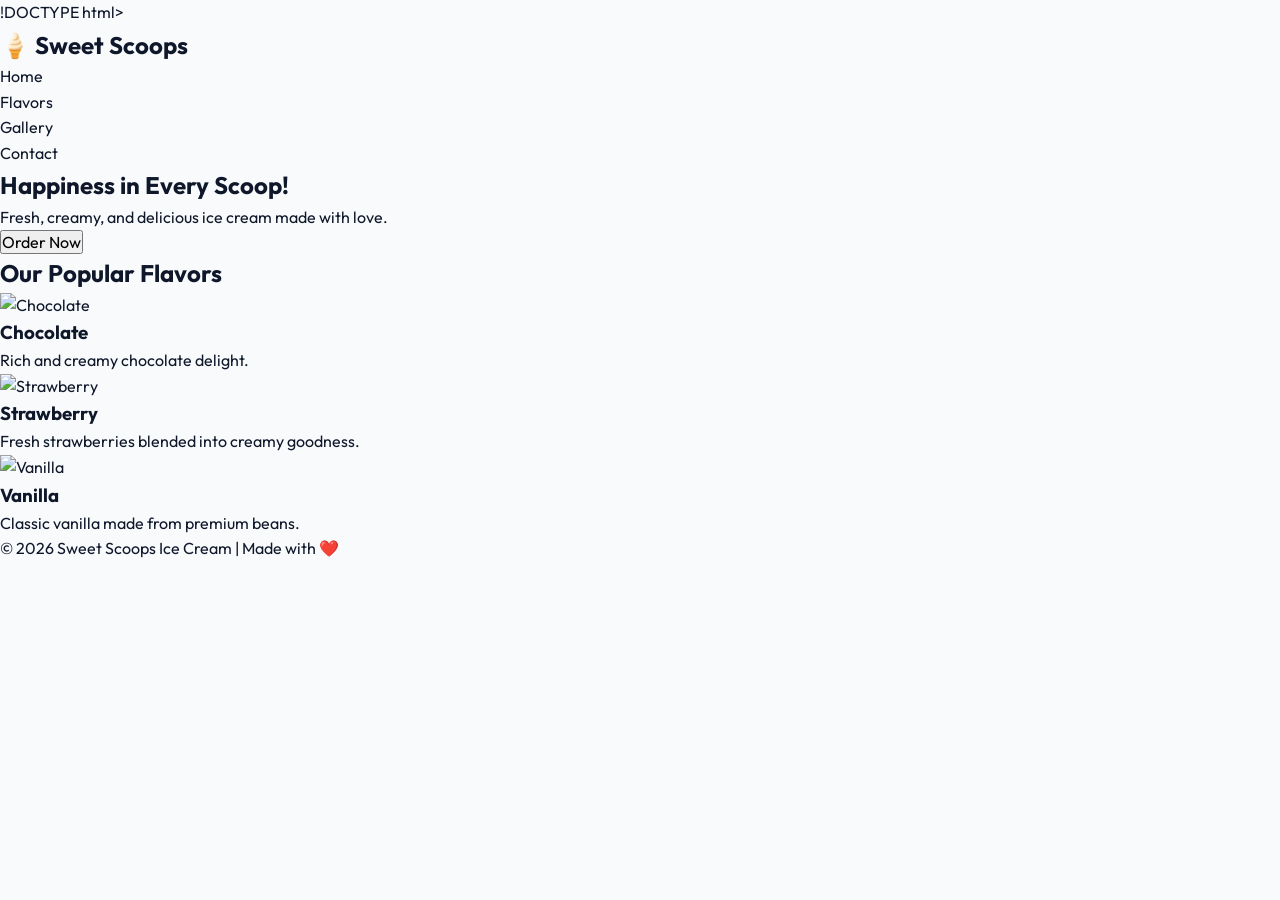
==== index.html @ f9d22973 "first commit" ====
!DOCTYPE html>
<html lang="en">
<head>
    <meta charset="UTF-8">
    <meta name="viewport" content="width=device-width, initial-scale=1.0">
    <title>Sweet Scoops Ice Cream</title>
    <link rel="stylesheet" href="style.css">
</head>
<body>

    <!-- Header -->
    <header>
        <nav>
            <h1>🍦 Sweet Scoops</h1>
            <ul>
                <li><a href="#">Home</a></li>
                <li><a href="#">Flavors</a></li>
                <li><a href="#">Gallery</a></li>
                <li><a href="#">Contact</a></li>
            </ul>
        </nav>
    </header>

    <!-- Hero Section -->
    <section class="hero">
        <div class="hero-text">
            <h2>Happiness in Every Scoop!</h2>
            <p>Fresh, creamy, and delicious ice cream made with love.</p>
            <button>Order Now</button>
        </div>
    </section>

    <!-- Featured Flavors -->
    <section class="flavors">
        <h2>Our Popular Flavors</h2>

        <div class="cards">
            <div class="card">
                <img src="https://images.unsplash.com/photo-1563805042-7684c019e1cb?w=400" alt="Chocolate">
                <h3>Chocolate</h3>
                <p>Rich and creamy chocolate delight.</p>
            </div>

            <div class="card">
                <img src="https://images.unsplash.com/photo-1570197788417-0e82375c9371?w=400" alt="Strawberry">
                <h3>Strawberry</h3>
                <p>Fresh strawberries blended into creamy goodness.</p>
            </div>

            <div class="card">
                <img src="https://images.unsplash.com/photo-1579954115545-a95591f28bfc?w=400" alt="Vanilla">
                <h3>Vanilla</h3>
                <p>Classic vanilla made from premium beans.</p>
            </div>
        </div>
    </section>

    <!-- Footer -->
    <footer>
        <p>© 2026 Sweet Scoops Ice Cream | Made with ❤️</p>
    </footer>

</body>
</html>
---- style.css ----
/* ==========================================================================
   Import Google Fonts
   ========================================================================== */
@import url('https://fonts.googleapis.com/css2?family=Outfit:wght@300;400;500;600;700;800&display=swap');

/* ==========================================================================
   CSS Custom Properties (Design System)
   ========================================================================== */
:root {
  --bg-primary: #ffffff;
  --bg-secondary: #f8fafc;
  --bg-dark: #0f172a;
  --bg-dark-soft: #1e293b;
  
  --text-primary: #0f172a;
  --text-secondary: #475569;
  --text-light: #f8fafc;
  --text-light-soft: #94a3b8;
  
  --primary: #6366f1; /* Indigo */
  --primary-hover: #4f46e5;
  --secondary: #a855f7; /* Violet */
  --secondary-hover: #9333ea;
  
  --border-color: #e2e8f0;
  --border-focus: #c7d2fe;
  
  --font-main: 'Outfit', -apple-system, BlinkMacSystemFont, "Segoe UI", Roboto, sans-serif;
  
  --shadow-sm: 0 1px 3px rgba(0, 0, 0, 0.05), 0 1px 2px rgba(0, 0, 0, 0.03);
  --shadow-md: 0 10px 15px -3px rgba(0, 0, 0, 0.05), 0 4px 6px -2px rgba(0, 0, 0, 0.02);
  --shadow-lg: 0 20px 25px -5px rgba(99, 102, 241, 0.1), 0 10px 10px -5px rgba(99, 102, 241, 0.04);
  
  --transition-fast: all 0.2s cubic-bezier(0.4, 0, 0.2, 1);
  --transition-normal: all 0.3s cubic-bezier(0.4, 0, 0.2, 1);
  --transition-slow: all 0.5s cubic-bezier(0.4, 0, 0.2, 1);
  
  --border-radius-sm: 8px;
  --border-radius-md: 16px;
  --border-radius-lg: 24px;
  --border-radius-full: 9999px;
  
  --max-width: 1200px;
  --navbar-height: 80px;
}

/* ==========================================================================
   Reset and Base Styles
   ========================================================================== */
*, *::before, *::after {
  box-sizing: border-box;
  margin: 0;
  padding: 0;
}

html {
  scroll-behavior: smooth;
  font-size: 16px;
}

body {
  font-family: var(--font-main);
  background-color: var(--bg-secondary);
  color: var(--text-primary);
  line-height: 1.6;
  -webkit-font-smoothing: antialiased;
  overflow-x: hidden;
}

img {
  max-width: 100%;
  height: auto;
  display: block;
}

a {
  text-decoration: none;
  color: inherit;
  transition: var(--transition-fast);
}

button, input, textarea, select {
  font-family: inherit;
  font-size: inherit;
  outline: none;
}

/* ==========================================================================
   Typography & Reusable Utilities
   ========================================================================== */
.container {
  width: 90%;
  max-width: var(--max-width);
  margin: 0 auto;
  padding: 0 1rem;
}

.section {
  padding: 100px 0;
  position: relative;
}

.section-header {
  text-align: center;
  margin-bottom: 60px;
}

.section-title {
  font-size: 2.5rem;
  font-weight: 700;
  margin-bottom: 1rem;
  position: relative;
  display: inline-block;
  background: linear-gradient(135deg, var(--primary), var(--secondary));
  -webkit-background-clip: text;
  -webkit-text-fill-color: transparent;
}

.section-subtitle {
  font-size: 1.1rem;
  color: var(--text-secondary);
  max-width: 600px;
  margin: 0 auto;
}

.btn {
  display: inline-flex;
  align-items: center;
  justify-content: center;
  padding: 0.85rem 2rem;
  border-radius: var(--border-radius-full);
  font-weight: 600;
  cursor: pointer;
  transition: var(--transition-normal);
  border: 2px solid transparent;
  gap: 8px;
}

.btn-primary {
  background: linear-gradient(135deg, var(--primary), var(--secondary));
  color: white;
  box-shadow: 0 4px 14px rgba(99, 102, 241, 0.4);
}

.btn-primary:hover {
  transform: translateY(-2px);
  box-shadow: 0 6px 20px rgba(99, 102, 241, 0.6);
  background: linear-gradient(135deg, var(--primary-hover), var(--secondary-hover));
}

.btn-secondary {
  background: transparent;
  color: var(--text-primary);
  border-color: var(--border-color);
}

.btn-secondary:hover {
  background-color: var(--bg-secondary);
  border-color: var(--text-secondary);
  transform: translateY(-2px);
}
.hero-container{
    display:flex;
    align-items:center;
    justify-content:space-between;
    gap:70px;
    min-height:100vh;
    position:relative;
    z-index:5;
}

.hero-image{
    flex:1;
}

.hero-image img{
    width:100%;
    max-width:550px;
    display:block;
    margin:auto;
}

.hero-content{
    flex:1;
    color:#fff;
}
/* ==========================================================================
   Navigation Bar (Sticky)
   ========================================================================== */
.header {
  position: fixed;
  top: 0;
  left: 0;
  width: 100%;
  height: var(--navbar-height);
  z-index: 1000;
  background-color: rgba(15, 23, 42, 0.9);
  backdrop-filter: blur(12px);
  -webkit-backdrop-filter: blur(12px);
  border-bottom: 1px solid rgba(255, 255, 255, 0.1);
  display: flex;
  align-items: center;
  transition: var(--transition-normal);
}

.header.scrolled {
  height: 70px;
  background-color: rgba(15, 23, 42, 0.95);
  box-shadow: 0 10px 30px -10px rgba(0, 0, 0, 0.3);
}

.navbar {
  display: flex;
  align-items: center;
  justify-content: space-between;
  width: 100%;
}

.logo {
  font-size: 1.5rem;
  font-weight: 800;
  color: var(--text-light);
  display: flex;
  align-items: center;
  gap: 8px;
}

.logo span {
  background: linear-gradient(135deg, var(--primary), var(--secondary));
  -webkit-background-clip: text;
  -webkit-text-fill-color: transparent;
}

.nav-menu {
  display: flex;
  list-style: none;
  gap: 2rem;
  align-items: center;
}

.nav-link {
  color: var(--text-light-soft);
  font-weight: 500;
  font-size: 1rem;
  position: relative;
  padding: 0.5rem 0;
}

.nav-link:hover, .nav-link.active {
  color: var(--text-light);
}

.nav-link::after {
  content: '';
  position: absolute;
  bottom: 0;
  left: 0;
  width: 0;
  height: 2px;
  background: linear-gradient(135deg, var(--primary), var(--secondary));
  transition: var(--transition-normal);
}

.nav-link:hover::after, .nav-link.active::after {
  width: 100%;
}

/* Mobile Menu Toggle */
.nav-toggle {
  display: none;
  background: transparent;
  border: none;
  cursor: pointer;
  flex-direction: column;
  gap: 6px;
}

.nav-toggle span {
  display: block;
  width: 25px;
  height: 2px;
  background-color: var(--text-light);
  transition: var(--transition-normal);
}

/* ==========================================================================
   Hero Section
   ========================================================================== */
#hero {
  position: relative;
  min-height: 100vh;
  display: flex;
  align-items: center;
  padding-top: var(--navbar-height);
  background-color: var(--bg-dark);
  overflow: hidden;
}

/* Background image with high quality overlay */
.hero-bg {
  position: absolute;
  top: 0;
  left: 0;
  width: 100%;
  height: 100%;
  object-fit: cover;
  opacity: 0.45;
  z-index: 1;
}

.hero-overlay {
  position: absolute;
  top: 0;
  left: 0;
  width: 100%;
  height: 100%;
  background: linear-gradient(135deg, rgba(15, 23, 42, 0.95) 0%, rgba(15, 23, 42, 0.8) 50%, rgba(99, 102, 241, 0.15) 100%);
  z-index: 2;
}

.hero-content {
  position: relative;
  z-index: 3;
  color: var(--text-light);
  max-width: 700px;
  animation: fadeInUp 1s ease-out;
}

.hero-tagline {
  font-size: 1rem;
  font-weight: 600;
  text-transform: uppercase;
  letter-spacing: 2px;
  color: var(--primary);
  margin-bottom: 1rem;
  display: inline-block;
  background: rgba(99, 102, 241, 0.1);
  padding: 0.25rem 1rem;
  border-radius: var(--border-radius-full);
  border: 1px solid rgba(99, 102, 241, 0.2);
}

.hero-title {
  font-size: 3.5rem;
  line-height: 1.2;
  font-weight: 800;
  margin-bottom: 1.5rem;
}

.hero-title span {
  background: linear-gradient(135deg, var(--primary), var(--secondary));
  -webkit-background-clip: text;
  -webkit-text-fill-color: transparent;
}

.hero-desc {
  font-size: 1.25rem;
  color: var(--text-light-soft);
  margin-bottom: 2.5rem;
  max-width: 600px;
}

.hero-buttons {
  display: flex;
  gap: 1rem;
}

/* Animations */
@keyframes fadeInUp {
  from {
    opacity: 0;
    transform: translateY(30px);
  }
  to {
    opacity: 1;
    transform: translateY(0);
  }
}

/* ==========================================================================
   About Section
   ========================================================================== */
#about {
  background-color: var(--bg-primary);
}

.about-grid {
  display: grid;
  grid-template-columns: 1fr 1fr;
  gap: 4rem;
  align-items: center;
}

.about-image-wrapper {
  position: relative;
  border-radius: var(--border-radius-md);
  overflow: hidden;
  box-shadow: var(--shadow-lg);
}

.about-image-wrapper::after {
  content: '';
  position: absolute;
  top: 0;
  left: 0;
  width: 100%;
  height: 100%;
  background: linear-gradient(135deg, rgba(99, 102, 241, 0.1), rgba(154, 85, 247, 0.1));
}

.about-img {
  width: 100%;
  height: 450px;
  object-fit: cover;
  transition: var(--transition-slow);
}

.about-image-wrapper:hover .about-img {
  transform: scale(1.05);
}

.about-content {
  display: flex;
  flex-direction: column;
  gap: 1.5rem;
}

.about-tag {
  font-size: 0.9rem;
  color: var(--primary);
  font-weight: 700;
  text-transform: uppercase;
  letter-spacing: 1.5px;
}

.about-title {
  font-size: 2.5rem;
  font-weight: 700;
}

.about-text {
  color: var(--text-secondary);
  font-size: 1.05rem;
}

.about-stats {
  display: grid;
  grid-template-columns: 1fr 1fr;
  gap: 2rem;
  margin-top: 1rem;
  border-top: 1px solid var(--border-color);
  padding-top: 1.5rem;
}

.stat-item h3 {
  font-size: 2rem;
  font-weight: 800;
  color: var(--primary);
}

.stat-item p {
  font-size: 0.9rem;
  color: var(--text-secondary);
}

/* ==========================================================================
   Services Section
   ========================================================================== */
#services {
  background-color: var(--bg-secondary);
}

.services-grid {
  display: grid;
  grid-template-columns: repeat(3, 1fr);
  gap: 2rem;
}

.service-card {
  background-color: var(--bg-primary);
  padding: 3rem 2rem;
  border-radius: var(--border-radius-md);
  box-shadow: var(--shadow-sm);
  border: 1px solid var(--border-color);
  transition: var(--transition-normal);
  display: flex;
  flex-direction: column;
  align-items: flex-start;
  gap: 1.25rem;
}

.service-card:hover {
  transform: translateY(-8px);
  box-shadow: var(--shadow-lg);
  border-color: rgba(99, 102, 241, 0.2);
}

.service-icon-box {
  width: 64px;
  height: 64px;
  border-radius: var(--border-radius-sm);
  background: linear-gradient(135deg, rgba(99, 102, 241, 0.1), rgba(154, 85, 247, 0.1));
  display: flex;
  align-items: center;
  justify-content: center;
  color: var(--primary);
  margin-bottom: 0.5rem;
  transition: var(--transition-normal);
}

.service-icon-box svg {
  width: 32px;
  height: 32px;
  stroke: currentColor;
  fill: none;
  stroke-width: 2;
}

.service-card:hover .service-icon-box {
  background: linear-gradient(135deg, var(--primary), var(--secondary));
  color: white;
}

.service-title {
  font-size: 1.35rem;
  font-weight: 700;
}

.service-desc {
  color: var(--text-secondary);
  font-size: 0.95rem;
  line-height: 1.6;
  flex-grow: 1;
}

.service-btn {
  font-weight: 600;
  color: var(--primary);
  font-size: 0.9rem;
  display: inline-flex;
  align-items: center;
  gap: 4px;
  transition: var(--transition-fast);
}

.service-btn svg {
  width: 16px;
  height: 16px;
  stroke: currentColor;
  fill: none;
  stroke-width: 2.5;
  transition: var(--transition-fast);
}

.service-btn:hover {
  color: var(--secondary);
}

.service-btn:hover svg {
  transform: translateX(4px);
}

/* ==========================================================================
   Gallery Section
   ========================================================================== */
#gallery {
  background-color: var(--bg-primary);
}

.gallery-grid {
  display: grid;
  grid-template-columns: repeat(3, 1fr);
  gap: 1.5rem;
}

.gallery-item {
  position: relative;
  border-radius: var(--border-radius-md);
  overflow: hidden;
  aspect-ratio: 4 / 3;
  box-shadow: var(--shadow-sm);
  cursor: pointer;
}

.gallery-img {
  width: 100%;
  height: 100%;
  object-fit: cover;
  transition: var(--transition-slow);
}

.gallery-overlay {
  position: absolute;
  top: 0;
  left: 0;
  width: 100%;
  height: 100%;
  background: linear-gradient(to top, rgba(15, 23, 42, 0.9) 0%, rgba(15, 23, 42, 0.4) 50%, rgba(99, 102, 241, 0.1) 100%);
  display: flex;
  flex-direction: column;
  justify-content: flex-end;
  padding: 1.5rem;
  opacity: 0;
  transition: var(--transition-normal);
  z-index: 2;
}

.gallery-info {
  transform: translateY(15px);
  transition: var(--transition-normal);
}

.gallery-info h4 {
  color: white;
  font-size: 1.2rem;
  font-weight: 700;
  margin-bottom: 0.25rem;
}

.gallery-info p {
  color: var(--text-light-soft);
  font-size: 0.85rem;
}

/* Hover Zoom & Overlay Effects */
.gallery-item:hover .gallery-img {
  transform: scale(1.08);
}

.gallery-item:hover .gallery-overlay {
  opacity: 1;
}

.gallery-item:hover .gallery-info {
  transform: translateY(0);
}

/* ==========================================================================
   Contact Section
   ========================================================================== */
#contact {
  background-color: var(--bg-secondary);
}

.contact-layout {
  display: grid;
  grid-template-columns: 1fr 1.5fr;
  gap: 4rem;
  align-items: start;
}

.contact-info-panel {
  background: linear-gradient(135deg, var(--bg-dark), var(--bg-dark-soft));
  color: white;
  padding: 3rem 2.5rem;
  border-radius: var(--border-radius-md);
  box-shadow: var(--shadow-lg);
  display: flex;
  flex-direction: column;
  gap: 2rem;
}

.contact-info-panel h3 {
  font-size: 1.8rem;
  font-weight: 700;
  background: linear-gradient(135deg, var(--primary), var(--secondary));
  -webkit-background-clip: text;
  -webkit-text-fill-color: transparent;
}

.contact-details {
  display: flex;
  flex-direction: column;
  gap: 1.5rem;
}

.contact-detail-item {
  display: flex;
  align-items: center;
  gap: 1rem;
}

.contact-icon {
  width: 44px;
  height: 44px;
  border-radius: var(--border-radius-sm);
  background-color: rgba(255, 255, 255, 0.05);
  display: flex;
  align-items: center;
  justify-content: center;
  color: var(--primary);
}

.contact-icon svg {
  width: 20px;
  height: 20px;
  stroke: currentColor;
  fill: none;
  stroke-width: 2;
}

.contact-detail-text h4 {
  font-size: 0.85rem;
  color: var(--text-light-soft);
  text-transform: uppercase;
  letter-spacing: 1px;
}

.contact-detail-text p {
  font-size: 1rem;
  color: var(--text-light);
  font-weight: 500;
}

/* Contact Form */
.contact-form {
  background-color: var(--bg-primary);
  padding: 3rem;
  border-radius: var(--border-radius-md);
  box-shadow: var(--shadow-sm);
  border: 1px solid var(--border-color);
  display: flex;
  flex-direction: column;
  gap: 1.5rem;
}

.form-group-row {
  display: grid;
  grid-template-columns: 1fr 1fr;
  gap: 1.5rem;
}

.form-group {
  display: flex;
  flex-direction: column;
  gap: 0.5rem;
}

.form-group label {
  font-size: 0.9rem;
  font-weight: 600;
  color: var(--text-secondary);
}

.form-input {
  width: 100%;
  padding: 0.85rem 1.25rem;
  border: 1.5px solid var(--border-color);
  border-radius: var(--border-radius-sm);
  background-color: var(--bg-secondary);
  color: var(--text-primary);
  transition: var(--transition-fast);
}

.form-input:focus {
  border-color: var(--primary);
  background-color: var(--bg-primary);
  box-shadow: 0 0 0 4px rgba(99, 102, 241, 0.15);
}

textarea.form-input {
  resize: vertical;
  min-height: 120px;
}

.btn-submit {
  border: none;
  justify-content: center;
  margin-top: 0.5rem;
}

/* ==========================================================================
   Footer
   ========================================================================== */
.footer {
  background-color: var(--bg-dark);
  color: var(--text-light);
  padding: 60px 0 30px;
  border-top: 1px solid rgba(255, 255, 255, 0.1);
}

.footer-top {
  display: grid;
  grid-template-columns: 2fr 1fr 1fr;
  gap: 4rem;
  margin-bottom: 40px;
}

.footer-brand {
  display: flex;
  flex-direction: column;
  gap: 1.25rem;
}

.footer-logo {
  font-size: 1.75rem;
  font-weight: 800;
  display: flex;
  align-items: center;
  gap: 8px;
}

.footer-logo span {
  background: linear-gradient(135deg, var(--primary), var(--secondary));
  -webkit-background-clip: text;
  -webkit-text-fill-color: transparent;
}

.footer-desc {
  color: var(--text-light-soft);
  max-width: 360px;
  font-size: 0.95rem;
}

.footer-socials {
  display: flex;
  gap: 1rem;
}

.social-link {
  width: 40px;
  height: 40px;
  border-radius: var(--border-radius-full);
  background-color: rgba(255, 255, 255, 0.05);
  display: flex;
  align-items: center;
  justify-content: center;
  color: var(--text-light-soft);
  transition: var(--transition-normal);
}

.social-link:hover {
  background: linear-gradient(135deg, var(--primary), var(--secondary));
  color: white;
  transform: translateY(-3px);
}

.social-link svg {
  width: 20px;
  height: 20px;
  fill: currentColor;
}

.footer-links-col {
  display: flex;
  flex-direction: column;
  gap: 1.5rem;
}

.footer-links-col h4 {
  font-size: 1.1rem;
  font-weight: 600;
  position: relative;
  padding-bottom: 0.5rem;
}

.footer-links-col h4::after {
  content: '';
  position: absolute;
  bottom: 0;
  left: 0;
  width: 30px;
  height: 2px;
  background-color: var(--primary);
}

.footer-menu {
  list-style: none;
  display: flex;
  flex-direction: column;
  gap: 0.75rem;
}

.footer-link {
  color: var(--text-light-soft);
  font-size: 0.95rem;
}

.footer-link:hover {
  color: white;
  padding-left: 5px;
}

.footer-bottom {
  border-top: 1px solid rgba(255, 255, 255, 0.05);
  padding-top: 30px;
  display: flex;
  justify-content: space-between;
  align-items: center;
  color: var(--text-light-soft);
  font-size: 0.9rem;
}

/* ==========================================================================
   Responsive Media Queries
   ========================================================================== */

/* Tablet Layout (<= 1024px) */
@media (max-width: 1024px) {
  .section {
    padding: 80px 0;
  }
  
  .hero-title {
    font-size: 3rem;
  }
  
  .about-grid {
    gap: 2.5rem;
  }
  
  .about-img {
    height: 380px;
  }
  
  .services-grid {
    grid-template-columns: repeat(2, 1fr);
  }
  
  .gallery-grid {
    grid-template-columns: repeat(2, 1fr);
  }
  
  .contact-layout {
    grid-template-columns: 1fr;
    gap: 3rem;
  }
  
  .footer-top {
    grid-template-columns: 1.5fr 1fr 1fr;
    gap: 2rem;
  }
}

/* Mobile Layout (<= 768px) */
@media (max-width: 768px) {
  :root {
    --navbar-height: 70px;
  }
  
  .section {
    padding: 60px 0;
  }
  
  .section-title {
    font-size: 2rem;
  }
  
  /* Mobile Menu Toggle button display */
  .nav-toggle {
    display: flex;
  }
  
  /* Mobile Nav Drawer style */
  .nav-menu {
    position: fixed;
    top: var(--navbar-height);
    right: -100%;
    width: 280px;
    height: calc(100vh - var(--navbar-height));
    background-color: var(--bg-dark);
    flex-direction: column;
    align-items: flex-start;
    padding: 3rem 2rem;
    gap: 2rem;
    box-shadow: -10px 0 30px rgba(0, 0, 0, 0.5);
    transition: var(--transition-normal);
  }
  
  .nav-menu.active {
    right: 0;
  }
  
  /* Mobile drawer transition for Hamburger icon */
  .nav-toggle.active span:nth-child(1) {
    transform: translateY(8px) rotate(45deg);
  }
  
  .nav-toggle.active span:nth-child(2) {
    opacity: 0;
  }
  
  .nav-toggle.active span:nth-child(3) {
    transform: translateY(-8px) rotate(-45deg);
  }
  
  .hero-title {
    font-size: 2.25rem;
  }
  
  .hero-desc {
    font-size: 1.1rem;
  }
  
  .hero-buttons {
    flex-direction: column;
    gap: 0.75rem;
  }
  
  .about-grid {
    grid-template-columns: 1fr;
    gap: 3rem;
  }
  
  .about-img {
    height: 300px;
  }
  
  .services-grid {
    grid-template-columns: 1fr;
  }
  
  .gallery-grid {
    grid-template-columns: 1fr;
  }
  
  .form-group-row {
    grid-template-columns: 1fr;
    gap: 1.5rem;
  }
  
  .contact-form {
    padding: 2rem 1.5rem;
  }
  
  .footer-top {
    grid-template-columns: 1fr;
    gap: 2.5rem;
  }
  
  .footer-bottom {
    flex-direction: column;
    gap: 1rem;
    text-align: center;
  }
}
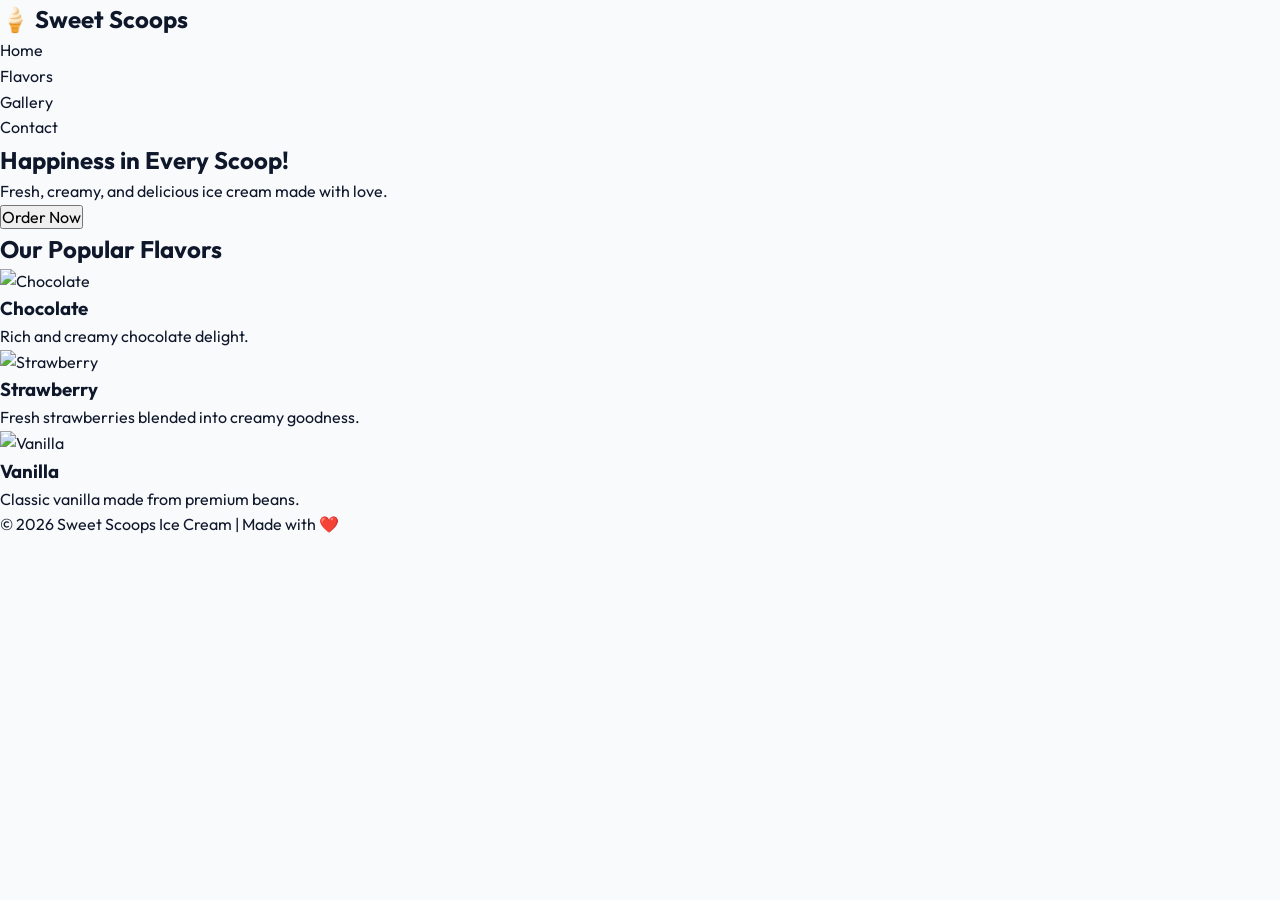
==== commit 14af0eb9: "first commit" ====
--- a/index.html
+++ b/index.html
@@ -1,4 +1,4 @@
-!DOCTYPE html>
+<!DOCTYPE html>
 <html lang="en">
 <head>
     <meta charset="UTF-8">
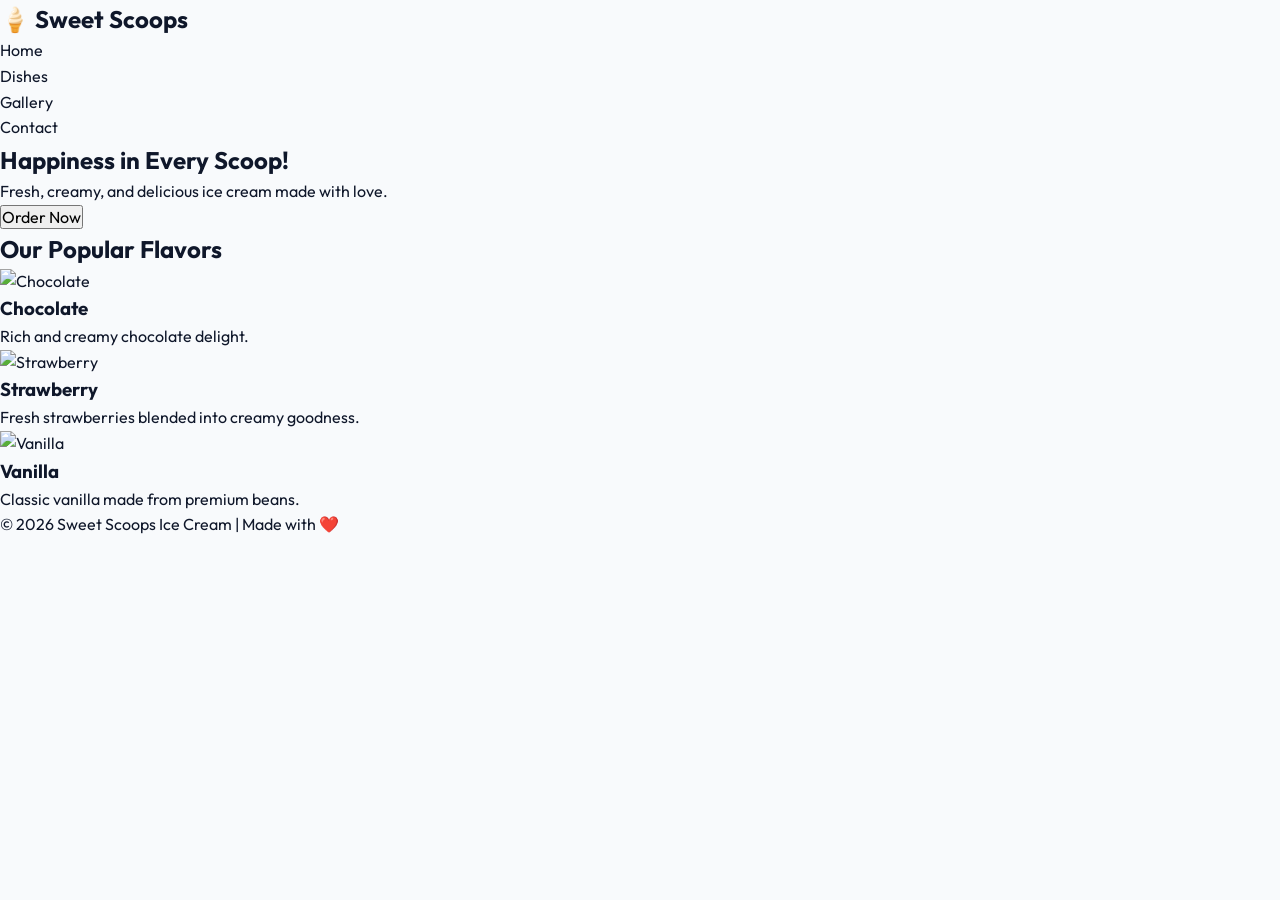
==== commit eec0b2f0: "first commit" ====
--- a/index.html
+++ b/index.html
@@ -14,7 +14,7 @@
             <h1>🍦 Sweet Scoops</h1>
             <ul>
                 <li><a href="#">Home</a></li>
-                <li><a href="#">Flavors</a></li>
+                <li><a href="#">Dishes</a></li>
                 <li><a href="#">Gallery</a></li>
                 <li><a href="#">Contact</a></li>
             </ul>
